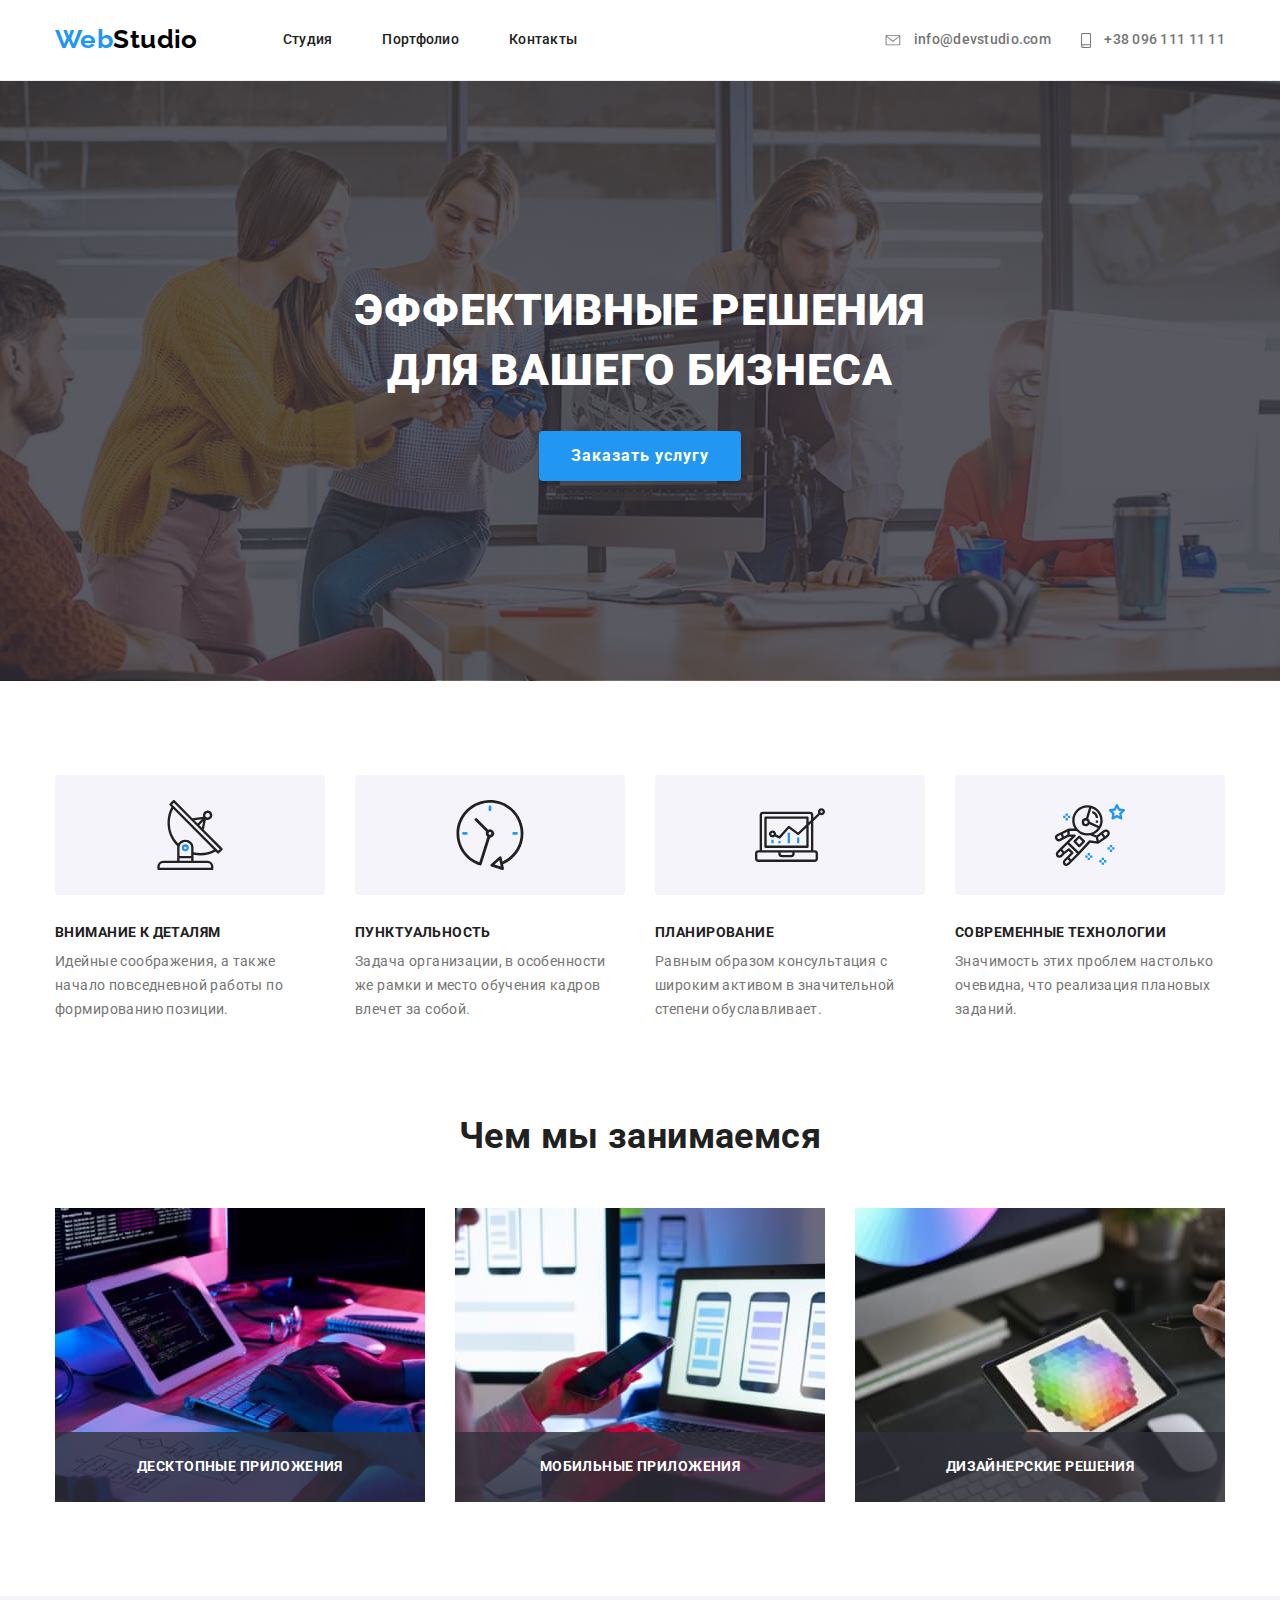
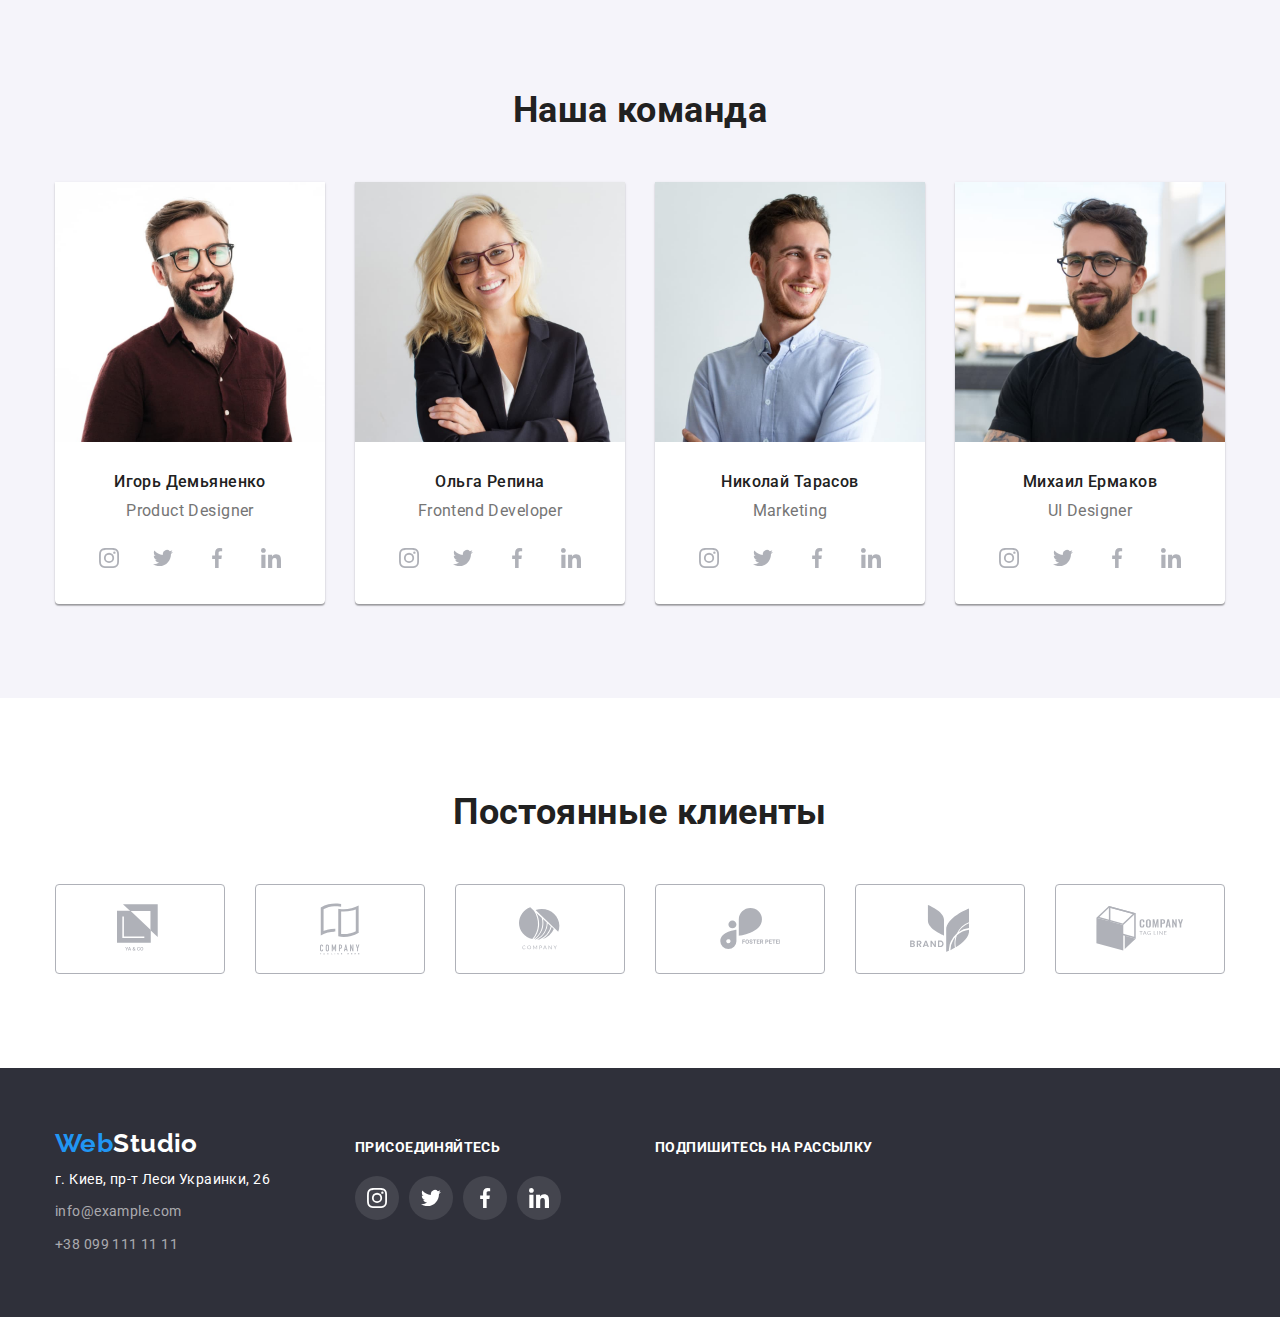
==== index.html @ 9a6d8c34 "скопировал всё с 5й работы" ====
<!DOCTYPE html>
<html lang="ru">
  <head>
    <meta charset="UTF-8" />
    <meta name="viewport" content="width=device-width, initial-scale=1.0" />
    <title>goit-markup-hw-05</title>
    <link
      href="https://fonts.googleapis.com/css2?family=Raleway:wght@700&family=Roboto:wght@400;500;700;900&display=swap"
      rel="stylesheet"
    />
    <link
      rel="stylesheet"
      href="https://cdnjs.cloudflare.com/ajax/libs/modern-normalize/0.6.0/modern-normalize.min.css"
    />
    <link rel="stylesheet" href="./css/style.css" />
  </head>
  <body>
    <!--Шапка-->
    <header class="page-header">
      <div class="container main-nav">
        <nav class="menu-nav">
          <a href="./index.html" class="logo"
            ><span class="text">Web</span>Studio</a
          >
          <ul class="site-nav list">
            <li class="item">
              <a href="./index.html" class="link">Студия</a>
            </li>
            <li class="item">
              <a href="./portfolio.html" class="link">Портфолио</a>
            </li>
            <li class="item">
              <a href="" class="link">Контакты</a>
            </li>
          </ul>
        </nav>
        <ul class="contact-nav list">
          <li class="item">
            <a href="mailto:info@devstudio.com" class="link">
              <svg class="link-icon icon-envelope">
                <use href="./images/sprint.svg#icon-envelope"></use>
              </svg>
              info@devstudio.com
            </a>
          </li>
          <li class="item">
            <a href="tel:+380961111111" class="link">
              <svg class="link-icon icon-smartphone">
                <use href="./images/sprint.svg#icon-smartphone"></use>
              </svg>
              +38 096 111 11 11
            </a>
          </li>
        </ul>
      </div>
    </header>
    <main>
      <!--Герой-->
      <div class="overlay">
        <section class="hero">
          <h1 class="hero-title">
            эффективные решения для вашего бизнеса
          </h1>
          <button class="btn" type="button" data-modal-open>
            Заказать услугу
          </button>
        </section>
      </div>
      <!--Преимущества-->
      <section class="section feature-section">
        <div class="container">
          <h2 class="section-title invisible">Наши преимущества</h2>
          <ul class="feature-list list">
            <li class="item">
              <div class="icon-feature">
                <svg class="antenna">
                  <use href="./images/sprint.svg#icon-antenna1"></use>
                </svg>
              </div>
              <h3 class="title">Внимание к деталям</h3>
              <p class="text">
                Идейные соображения, а также начало повседневной работы по
                формированию позиции.
              </p>
            </li>
            <li class="item">
              <div class="icon-feature">
                <svg class="antenna">
                  <use
                    href="./images/sprint.svg#icon-clock1"
                    width="70px"
                    height="70px"
                  ></use>
                </svg>
              </div>
              <h3 class="title">Пунктуальность</h3>
              <p class="text">
                Задача организации, в особенности же рамки и место обучения
                кадров влечет за собой.
              </p>
            </li>
            <li class="item">
              <div class="icon-feature">
                <svg class="antenna">
                  <use
                    href="./images/sprint.svg#icon-diagram1"
                    width="70px"
                    height="70px"
                  ></use>
                </svg>
              </div>
              <h3 class="title">Планирование</h3>
              <p class="text">
                Равным образом консультация с широким активом в значительной
                степени обуславливает.
              </p>
            </li>
            <li class="item">
              <div class="icon-feature">
                <svg class="antenna">
                  <use
                    href="./images/sprint.svg#icon-astronaut1"
                    width="70px"
                    height="70px"
                  ></use>
                </svg>
              </div>
              <h3 class="title">Современные технологии</h3>
              <p class="text">
                Значимость этих проблем настолько очевидна, что реализация
                плановых заданий.
              </p>
            </li>
          </ul>
        </div>
      </section>
      <!--Чем мы занимаемся-->
      <section class="section">
        <div class="container work">
          <h2 class="section-title">Чем мы занимаемся</h2>
          <ul class="work-list list">
            <li class="item">
              <img
                src="./images/img05.jpg"
                alt="Десктопные приложения"
                width="370"
                height="294"
              />
              <h3 class="title">Десктопные приложения</h3>
            </li>
            <li class="item">
              <img
                src="./images/img06.jpg"
                alt="Мобильные приложения"
                width="370"
                height="294"
              />
              <h3 class="title">Мобильные приложения</h3>
            </li>
            <li class="item">
              <img
                src="./images/img07.jpg"
                alt="Дизайнерские решения"
                width="370"
                height="294"
              />
              <h3 class="title">Дизайнерские решения</h3>
            </li>
          </ul>
        </div>
      </section>
      <!--Наша команда-->
      <section class="section team">
        <div class="container">
          <h2 class="section-title">Наша команда</h2>
          <ul class="team-list list">
            <li class="item">
              <img
                class="photo"
                src="./images/img01.jpg"
                alt="Игорь Демьяненко"
                width="270"
                height="260"
              />
              <div class="team-inform">
                <h3 class="title">Игорь Демьяненко</h3>
                <p class="text">Product Designer</p>
                <ul class="socials list">
                  <li class="socials-link">
                    <a href="#" class="link" aria-label="ссылка на instagram">
                      <svg class="icon-socials">
                        <use href="./images/sprint.svg#icon-instagram"></use>
                      </svg>
                    </a>
                  </li>
                  <li class="socials-link">
                    <a href="#" class="link" aria-label="ссылка на twitter">
                      <svg class="icon-socials">
                        <use href="./images/sprint.svg#icon-twitter"></use>
                      </svg>
                    </a>
                  </li>
                  <li class="socials-link">
                    <a href="#" class="link" aria-label="ссылка на facebook">
                      <svg class="icon-socials">
                        <use href="./images/sprint.svg#icon-facebook"></use>
                      </svg>
                    </a>
                  </li>
                  <li class="socials-link">
                    <a href="#" class="link" aria-label="ссылка на linkedin">
                      <svg class="icon-socials">
                        <use href="./images/sprint.svg#icon-linkedin"></use>
                      </svg>
                    </a>
                  </li>
                </ul>
              </div>
            </li>
            <li class="item">
              <img
                class="photo"
                src="./images/img02.jpg"
                alt="Ольга Репина"
                width="270"
                height="260"
              />
              <div class="team-inform">
                <h3 class="title">Ольга Репина</h3>
                <p class="text">Frontend Developer</p>
                <ul class="socials list">
                  <li class="socials-link">
                    <a href="#" class="link" aria-label="ссылка на instagram">
                      <svg class="icon-socials">
                        <use href="./images/sprint.svg#icon-instagram"></use>
                      </svg>
                    </a>
                  </li>
                  <li class="socials-link">
                    <a href="" class="link" aria-label="ссылка на twitter">
                      <svg class="icon-socials">
                        <use href="./images/sprint.svg#icon-twitter"></use>
                      </svg>
                    </a>
                  </li>
                  <li class="socials-link">
                    <a href="#" class="link" aria-label="ссылка на facebook">
                      <svg class="icon-socials">
                        <use href="./images/sprint.svg#icon-facebook"></use>
                      </svg>
                    </a>
                  </li>
                  <li class="socials-link">
                    <a href="#" class="link" aria-label="ссылка на linkedin">
                      <svg class="icon-socials">
                        <use href="./images/sprint.svg#icon-linkedin"></use>
                      </svg>
                    </a>
                  </li>
                </ul>
              </div>
            </li>
            <li class="item">
              <img
                class="photo"
                src="./images/img03.jpg"
                alt="Николай Тарасов"
                width="270"
                height="260"
              />
              <div class="team-inform">
                <h3 class="title">Николай Тарасов</h3>
                <p class="text">Marketing</p>
                <ul class="socials list">
                  <li class="socials-link">
                    <a href="#" class="link" aria-label="ссылка на instagram">
                      <svg class="icon-socials">
                        <use href="./images/sprint.svg#icon-instagram"></use>
                      </svg>
                    </a>
                  </li>
                  <li class="socials-link">
                    <a href="#" class="link" aria-label="ссылка на twitter">
                      <svg class="icon-socials">
                        <use href="./images/sprint.svg#icon-twitter"></use>
                      </svg>
                    </a>
                  </li>
                  <li class="socials-link">
                    <a href="#" class="link" aria-label="ссылка на facebook">
                      <svg class="icon-socials">
                        <use href="./images/sprint.svg#icon-facebook"></use>
                      </svg>
                    </a>
                  </li>
                  <li class="socials-link">
                    <a href="#" class="link" aria-label="ссылка на linkedin">
                      <svg class="icon-socials">
                        <use href="./images/sprint.svg#icon-linkedin"></use>
                      </svg>
                    </a>
                  </li>
                </ul>
              </div>
            </li>
            <li class="item">
              <img
                class="photo"
                src="./images/img04.jpg"
                alt="Михаил Ермаков"
                width="270"
                height="260"
              />
              <div class="team-inform">
                <h3 class="title">Михаил Ермаков</h3>
                <p class="text">UI Designer</p>
                <ul class="socials list">
                  <li class="socials-link">
                    <a href="#" class="link" aria-label="ссылка на instagram">
                      <svg class="icon-socials">
                        <use href="./images/sprint.svg#icon-instagram"></use>
                      </svg>
                    </a>
                  </li>
                  <li class="socials-link">
                    <a href="#" class="link" aria-label="ссылка на twitter">
                      <svg class="icon-socials">
                        <use href="./images/sprint.svg#icon-twitter"></use>
                      </svg>
                    </a>
                  </li>
                  <li class="socials-link">
                    <a href="#" class="link" aria-label="ссылка на facebook">
                      <svg class="icon-socials">
                        <use href="./images/sprint.svg#icon-facebook"></use>
                      </svg>
                    </a>
                  </li>
                  <li class="socials-link">
                    <a href="#" class="link" aria-label="ссылка на linkedin">
                      <svg class="icon-socials">
                        <use href="./images/sprint.svg#icon-linkedin"></use>
                      </svg>
                    </a>
                  </li>
                </ul>
              </div>
            </li>
          </ul>
        </div>
      </section>
      <!-- постоянные клиенты -->
      <section class="section">
        <div class="container">
          <h2 class="section-title">Постоянные клиенты</h2>
          <ul class="client-list list">
            <li class="item">
              <a class="link-customer" href="#">
                <svg class="icon-customer" width="45" height="50">
                  <use href="./images/sprint.svg#icon-customer1"></use>
                </svg>
              </a>
            </li>
            <li class="item">
              <a class="link-customer" href="#"
                ><svg class="icon-customer" width="40" height="52">
                  <use href="./images/sprint.svg#icon-customer2"></use>
                </svg>
              </a>
            </li>
            <li class="item">
              <a class="link-customer" href="#"
                ><svg class="icon-customer" width="41" height="43">
                  <use href="./images/sprint.svg#icon-customer3"></use>
                </svg>
              </a>
            </li>
            <li class="item">
              <a class="link-customer" href="#"
                ><svg class="icon-customer" width="80" height="42">
                  <use href="./images/sprint.svg#icon-customer4"></use>
                </svg>
              </a>
            </li>
            <li class="item">
              <a class="link-customer" href="#"
                ><svg class="icon-customer" width="59" height="47">
                  <use href="./images/sprint.svg#icon-customer5"></use>
                </svg>
              </a>
            </li>
            <li class="item">
              <a class="link-customer" href="#"
                ><svg class="icon-customer" width="88" height="45">
                  <use href="./images/sprint.svg#icon-customer6"></use>
                </svg>
              </a>
            </li>
          </ul>
        </div>
      </section>
    </main>
    <footer class="footer-page">
      <div class="container">
        <div class="address">
          <a class="home-page" href="./index.html"
            ><span class="text">Web</span>Studio</a
          >
          <address class="address-text">
            <span class="text">г. Киев, пр-т Леси Украинки, 26 </span>
            <a href="mailto:info@example.com" class="link">info@example.com</a>
            <a href="tel:+380991111111" class="link">+38 099 111 11 11</a>
          </address>
        </div>
        <div class="socials-link">
          <b class="title-link">присоединяйтесь</b>
          <ul class="socials-list list">
            <li class="item footer-item">
              <a href="#" class="link" aria-label="ссылка на instagram">
                <svg class="footer-icon">
                  <use href="./images/sprint.svg#icon-instagram"></use>
                </svg>
              </a>
            </li>
            <li class="item footer-item">
              <a href="#" class="link" aria-label="ссылка на twitter">
                <svg class="footer-icon">
                  <use href="./images/sprint.svg#icon-twitter"></use>
                </svg>
              </a>
            </li>
            <li class="item footer-item">
              <a href="#" class="link" aria-label="ссылка на facebook">
                <svg class="footer-icon">
                  <use href="./images/sprint.svg#icon-facebook"></use>
                </svg>
              </a>
            </li>
            <li class="item footer-item">
              <a href="#" class="link" aria-label="ссылка на linkedin">
                <svg class="footer-icon">
                  <use href="./images/sprint.svg#icon-linkedin"></use>
                </svg>
              </a>
            </li>
          </ul>
        </div>
        <div class="subscription">
          <b class="text">Подпишитесь на рассылку</b>
        </div>
      </div>
    </footer>

    <!-- ===== МОДАЛЬНОЕ ОКНО ===== -->
    <div class="is-hidden backdrop" data-modal>
      <div class="modal-open-content" data-modal-open>
        <button class="button-close-modal" data-modal-close>
          <svg class="icon-close">
            <use href="./images/sprint.svg#icon-icon-close"></use>
          </svg>
        </button>
      </div>
    </div>
    <script src="./modal.js"></script>
    <!-- ===== JS для форм ======= -->
    <script>
      (() => {
        document
          .querySelector(".js-speaker-form")
          .addEventListener("submit", (e) => {
            e.preventDefault();

            new FormData(e.currentTarget).forEach((value, name) =>
              console.log(`${name}: ${value}`)
            );

            e.currentTarget.reset();
          });
      })();
    </script>
  </body>
</html>
---- css/style.css ----
:root {
  --primary-text-color: #757575;
  --title-text-color: #212121;
  --title-text-white: #ffffff;
  --accent-color: #2196f3;
}

body {
  background-color: #ffffff;
  color: var(--primary-text-color);
  font-family: roboto, sans-serif;
  letter-spacing: 0.03em;
  font-weight: 400;
  font-size: 14px;
  line-height: 1.71;
}
.list {
  list-style: none;
  margin: 0;
  padding: 0;
}
.container {
  width: 1200px;
  padding-left: 15px;
  padding-right: 15px;
  margin: 0 auto;
}
img {
  display: block;
  max-width: 100%;
  height: auto;
}
a {
  text-decoration: none;
}

.section {
  padding-top: 94px;
  padding-bottom: 94px;
}

.section .section-title {
  margin-top: 0;
  margin-bottom: 50px;
  color: var(--title-text-color);
  font-weight: 700;
  font-size: 36px;
  line-height: 1.16;
  text-align: center;
}

.section .title {
  margin-top: 0;
  margin-bottom: 10px;
  color: var(--title-text-color);
  font-weight: 700;
  font-size: 14px;
  line-height: 1.14;
  text-transform: uppercase;
}

/* header */
.main-nav {
  display: flex;
  align-items: center;
  padding-top: 0;
  padding-bottom: 0;
}
.menu-nav {
  display: flex;
  align-items: center;
}
.page-header {
  border-bottom: 1px solid #ececec;
}

/*================= логотип ==================*/

.logo {
  display: inline-block;
  color: #000000;
  font-family: Raleway;
  font-weight: 700;
  font-size: 26px;
  line-height: 1.2;

  text-decoration: none;
  transition: 250ms cubic-bezier(0.4, 0, 0.2, 1);
}
.logo:hover,
.logo:focus {
  color: var(--accent-color);
}
.logo .text {
  color: var(--accent-color);
}

/*=============== ссылки навигации ================*/
.site-nav {
  display: flex;
  margin-left: 85px;
}

.site-nav .item + .item {
  margin-left: 50px;
}

.site-nav .link {
  display: block;
  padding-top: 32px;
  padding-bottom: 32px;

  color: var(--title-text-color);
  font-weight: 500;
  font-size: 14px;
  line-height: 1.14;
  letter-spacing: 0.02em;

  text-decoration: none;

  transition: 250ms cubic-bezier(0.4, 0, 0.2, 1);
}
.site-nav .item {
  display: flex;
  position: relative;
}
.site-nav .link::after {
  display: block;
  width: -webkit-fill-available;
  content: "";
  height: 4px;
  background-color: var(--accent-color);
  border-radius: 2px;
  position: absolute;
  right: 0;
  bottom: -1px;
  opacity: 0;
  transition: 250ms cubic-bezier(0.4, 0, 0.2, 1);
}

.site-nav .link:hover,
.site-nav .link:focus {
  color: var(--accent-color);
}

.site-nav .link:hover::after,
.site-nav .link:focus::after {
  opacity: 1;
}
.contact-nav {
  display: flex;
  margin-left: auto;
}
.contact-nav .item + .item {
  margin-left: 30px;
}
.contact-nav .link {
  color: var(--primary-text-color);
  font-weight: 500;
  font-size: 14px;
  line-height: 1.14;
  letter-spacing: 0.02em;

  text-decoration: none;
  transition: 250ms cubic-bezier(0.4, 0, 0.2, 1);
}

.contact-nav .link:hover,
.contact-nav .link:focus {
  color: var(--accent-color);
}

.link-icon {
  fill: currentColor;
  vertical-align: middle;
}
.icon-envelope {
  width: 16px;
  height: 11px;
  margin-right: 10px;
}

.icon-smartphone {
  width: 10px;
  height: 15px;
  margin-right: 10px;
}

/*================= Герой =====================*/

.hero {
  width: 672px;
  letter-spacing: 0.06em;
  text-align: center;
  color: var(--title-text-white);
}
.hero .hero-title {
  max-width: 100%;
  margin-top: 0;
  margin-bottom: 30px;
  font-weight: 900;
  font-size: 44px;
  line-height: 1.36;
  text-transform: uppercase;
}
.btn {
  border-radius: 4px;
  border: 0;
  background: var(--accent-color);
  box-shadow: 0px 4px 4px rgba(0, 0, 0, 0.15);
  padding: 10px 32px;
  color: var(--title-text-white);
  font-weight: 700;
  font-size: 16px;
  line-height: 1.87;
  letter-spacing: 0.06em;
}
.overlay {
  display: flex;
  justify-content: center;
  max-width: 1600px;
  margin-left: auto;
  margin-right: auto;
  background-repeat: no-repeat;
  background-position: center;
  background-size: cover;
  background-image: linear-gradient(
      to right,
      rgba(47, 48, 58, 0.8),
      rgba(47, 48, 58, 0.8)
    ),
    url(../images/header.jpg);
  padding-top: 200px;
  padding-bottom: 200px;
  background-color: #c4c4c4;
}
/* ================= СКРЫТЬ ЗАГОЛОВОК СЕКЦИИ ПРЕИМУЩЕСТВА ==================*/
.invisible {
  display: none;
}

/* ======================================================
=============== ПРЕИМУЩЕСТВА ===========================
==========================================================*/
.feature-section {
  display: flex;
  padding-bottom: 0;
}
.feature-list .text {
  margin: 0;
}

.feature-list {
  display: flex;
}

.feature-list .item {
  display: flex;
  flex-direction: column;
  width: 270px;
}
.feature-list .item + .item {
  margin-left: 30px;
}
.icon-feature {
  display: flex;
  justify-content: center;
  align-items: center;
  width: 100%;
  padding-top: 25px;
  padding-bottom: 25px;
  background-color: #f5f4fa;
  border-radius: 4px;
  margin-bottom: 30px;
}
.antenna {
  display: flex;
  width: 70px;
  height: 70px;
}

/* ========================== ЧЕМ МЫ ЗАНИМАЕМСЯ =============*/

.work-list .title {
  margin-top: 0;
  margin-bottom: 0;
  padding-top: 27px;
  padding-bottom: 27px;
  color: var(--title-text-white);
  background-color: rgba(47, 48, 58, 0.8);
  text-transform: uppercase;
  text-align: center;
  position: absolute;
  bottom: 0;
  right: 0;
  width: 100%;
}

.work-list {
  display: flex;
}
.work-list .item {
  width: 370px;
  position: relative;
}
.work-list .item + .item {
  margin-left: 30px;
}
.work {
  padding-top: 0px;
}

/* ====================== НАША КОМАНДА ======================
=============================================================
=============================================================*/

.team {
  background: #f5f4fa;
}
.team-list {
  display: flex;
}
.team-list .item {
  background: #ffffff;
  width: calc((100% - 30px * 3) / 4);
  /* width: 270px; */
  /* align-content: center; */
  box-shadow: 0px 2px 1px rgba(0, 0, 0, 0.2), 0px 1px 1px rgba(0, 0, 0, 0.14),
    0px 1px 3px rgba(0, 0, 0, 0.12);
  border-radius: 0px 0px 4px 4px;
}

.team-list .item + .item {
  margin-left: 30px;
}
.team-list .title {
  margin-bottom: 10px;

  color: var(--title-text-color);
  font-weight: 500;
  font-size: 16px;
  line-height: 1.19;
  text-transform: none;
  text-align: center;
}
.team-list .text {
  margin: 0;
  margin-bottom: 16px;
  font-size: 16px;
  line-height: 1.19;
  text-align: center;
}
.item .photo {
  display: flex;
  margin-bottom: 30px;
}

.socials {
  display: flex;
  margin: 0 auto;
  justify-content: center;
}
.team-inform {
  padding-bottom: 24px;
}

.socials .socials-link + .socials-link {
  margin-left: 10px;
}
.socials-link .link {
  display: flex;
  justify-content: center;
  align-items: center;
  margin: 0 auto;
  width: 44px;
  height: 44px;
  border-radius: 50%;
  transition: 250ms cubic-bezier(0.4, 0, 0.2, 1);
}

.icon-socials {
  display: flex;
  fill: #afb1b8;
  width: 20px;
  height: 20px;
  transition: 250ms cubic-bezier(0.4, 0, 0.2, 1);
}

.socials-link .link:hover,
.socials-link .link:focus {
  background-color: var(--accent-color);
}
.socials-link .link:hover .icon-socials,
.socials-link .link:focus .icon-socials {
  fill: var(--title-text-white);
}

/* =========== ПОСТОЯННЫЕ КЛИЕНТЫ =================================
===================================================================*/

.client-list {
  display: flex;
}
.client-list .item {
  width: calc((100% - 30px * 5) / 6);
}

.item .link-customer {
  display: flex;
  justify-content: center;
  align-items: center;
  width: 100%;
  height: 90px;
  border: 1px solid rgb(175, 177, 184);
  border-radius: 4px;
  transition: 250ms cubic-bezier(0.4, 0, 0.2, 1);
}
.client-list .item + .item {
  margin-left: 30px;
}

.icon-customer {
  fill: #afb1b8;
  transition: 250ms cubic-bezier(0.4, 0, 0.2, 1);
}
.item .link-customer:hover,
.item .link-customer:focus {
  border-color: var(--accent-color);
}
.link-customer:hover .icon-customer,
.link-customer:focus .icon-customer {
  fill: var(--accent-color);
}
/* =============================================================
 ================МОДАЛЬНОЕ ОКНО=========================== 
==============================================================*/

.backdrop {
  position: fixed;
  left: 0px;
  top: 0px;
  width: 100%;
  height: 100%;
  opacity: 1;
  background: rgba(0, 0, 0, 0.2);
  transition: 250ms cubic-bezier(0.4, 0, 0.2, 1);
}

.modal-open-content {
  position: absolute;
  max-width: 528px;
  width: 100%;
  height: 581px;
  left: 50%;
  top: 50%;
  transform: translate(-50%, -50%);
  background: #ffffff;
  box-shadow: 0px 1px 3px rgba(0, 0, 0, 0.12), 0px 1px 1px rgba(0, 0, 0, 0.14),
    0px 2px 1px rgba(0, 0, 0, 0.2);
  border-radius: 4px;
  transition: 250ms cubic-bezier(0.4, 0, 0.2, 1);
}
.is-hidden .modal-open-content {
  transform: translateX(-300%);
}
.is-hidden {
  opacity: 0;
  visibility: hidden;
  pointer-events: none;
}
.button-close-modal {
  display: flex;
  justify-content: center;
  align-items: center;
  position: absolute;
  top: 8px;
  right: 8px;
  width: 30px;
  height: 30px;
  border-radius: 50%;
  border: 1px solid rgba(0, 0, 0, 0.1);
  background: #ffffff;
}
.button-close-modal .icon-close {
  width: 11px;
  height: 11px;
}

/* ===============   Футер   ================== */

.footer-page {
  padding-top: 60px;
  padding-bottom: 60px;
  color: var(--title-text-white);
  background-color: #2f303a;
}
.footer-page .container {
  display: flex;
  justify-content: space-between;
  align-items: baseline;
}

.address {
  width: 270px;
}
.address-text {
  font-style: normal;
  display: flex;
  flex-direction: column;
}
.address-text .text {
  margin-top: 8px;
}
.address .home-page {
  color: var(--title-text-white);
  font-family: Raleway;
  font-weight: 700;
  font-size: 26px;
  line-height: 1.19;
  text-decoration: none;
  transition: 250ms cubic-bezier(0.4, 0, 0.2, 1);
}
.home-page .text {
  color: var(--accent-color);
}
.home-page:hover,
.home-page:focus {
  color: var(--accent-color);
}
.address .link {
  margin-top: 9px;
  color: rgba(255, 255, 255, 0.6);
  text-decoration: none;
  transition: 250ms cubic-bezier(0.4, 0, 0.2, 1);
}
.address .link:hover,
.address .link:focus {
  color: var(--accent-color);
}

.socials-link .title-link {
  display: block;
  margin-bottom: 20px;
  font-weight: 700;
  font-size: 14px;
  line-height: 1.14;
  letter-spacing: 0.03em;
  text-transform: uppercase;
}
.container > .socials-link {
  width: 270px;
}
.socials-list {
  display: flex;
}
.socials-link > .socials-list .item + .item {
  margin-left: 10px;
}
.footer-item {
  background-color: rgba(255, 255, 255, 0.1);
  border-radius: 50%;
  display: flex;
  width: 44px;
  height: 44px;
  justify-content: center;
  align-items: center;
}

.footer-icon {
  fill: var(--title-text-white);
  width: 20px;
  height: 20px;
}
.footer-page .subscription {
  display: flex;
  width: 570px;
}
.subscription .text {
  font-weight: 700;
  font-size: 14px;
  line-height: 1.14;
  letter-spacing: 0.03em;
  text-transform: uppercase;
}

/* PORTFOLIO */

.filter-menu {
  display: flex;
  justify-content: center;
  margin-bottom: 50px;
}
.filter-menu .button {
  padding: 6px 22px;
  color: var(--title-text-color);
  background-color: #f5f4fa;
  font-family: inherit;
  font-weight: 500;
  font-size: 16px;
  line-height: 1.63;
  letter-spacing: inherit;
  border-style: hidden;
  border-radius: 4px;
  transition: 250ms cubic-bezier(0.4, 0, 0.2, 1);
}
.filter-menu .item + .item {
  margin-left: 8px;
}
.filter-menu .button:hover,
.filter-menu .button:focus {
  box-shadow: 0px 3px 1px rgba(0, 0, 0, 0.1), 0px 1px 2px rgba(0, 0, 0, 0.08),
    0px 2px 2px rgba(0, 0, 0, 0.12);
  color: var(--title-text-white);
  background-color: var(--accent-color);
}

.project-list .link {
  display: block;
  text-decoration: none;
}
.project-list {
  display: flex;
  flex-wrap: wrap;
}
.project-list .item {
  margin-right: 30px;
  margin-bottom: 30px;
}
.project-list .item:nth-child(3n) {
  margin-right: 0;
}
.project-list .item:nth-last-child(-n + 3) {
  margin-bottom: 0;
}
.project-list .card {
  width: 370px;
  overflow: hidden;
  border-top-left-radius: 5px;
  border-top-right-radius: 5px;
}
.card .card-content {
  background: #ffffff;
  border-left: 1px solid #eeeeee;
  border-right: 1px solid #eeeeee;
  border-bottom: 1px solid #eeeeee;
  box-sizing: border-box;
  border-bottom-left-radius: 5px;
  border-bottom-right-radius: 5px;
  padding: 20px 24px;
}

.card-content .title-card {
  margin-top: 0px;
  margin-bottom: 4px;
  color: var(--title-text-color);
  font-weight: 700;
  font-size: 18px;
  line-height: 2;
  letter-spacing: 0.06em;
}

.card-content .desc {
  margin: 0;
  color: var(--primary-text-color);
  font-weight: 400;
  font-size: 16px;
  line-height: 1.87;
}

.card-image .text {
  position: absolute;
  top: 0;
  left: 0;
  width: 100%;
  height: 100%;

  transform: translateY(100%);
  transition: 250ms cubic-bezier(0.4, 0, 0.2, 1);

  margin: 0;
  padding-top: 63px;
  padding-bottom: 63px;
  padding-right: 24px;
  padding-left: 24px;

  color: var(--title-text-white);
  font-weight: 400;
  font-size: 18px;
  line-height: 1.56;
}
.card:hover .card-image .text {
  transform: translateY(0);
}
.card:hover .card-image::before {
  transform: translateY(0);
}
.item:hover .card {
  box-shadow: 0px 1px 1px rgba(0, 0, 0, 0.12), 0px 4px 4px rgba(0, 0, 0, 0.06),
    1px 4px 6px rgba(0, 0, 0, 0.16);
}
.card-image::before {
  content: "";
  display: inline-block;
  position: absolute;
  width: 100%;
  height: 100%;
  top: 0;
  left: 0;
  /* opacity: 1; */
  transform: translateY(100%);
  transition: transform 250ms ease;

  background-color: rgba(33, 150, 243, 0.9);
}

.card-image {
  position: relative;
  overflow: hidden;
}
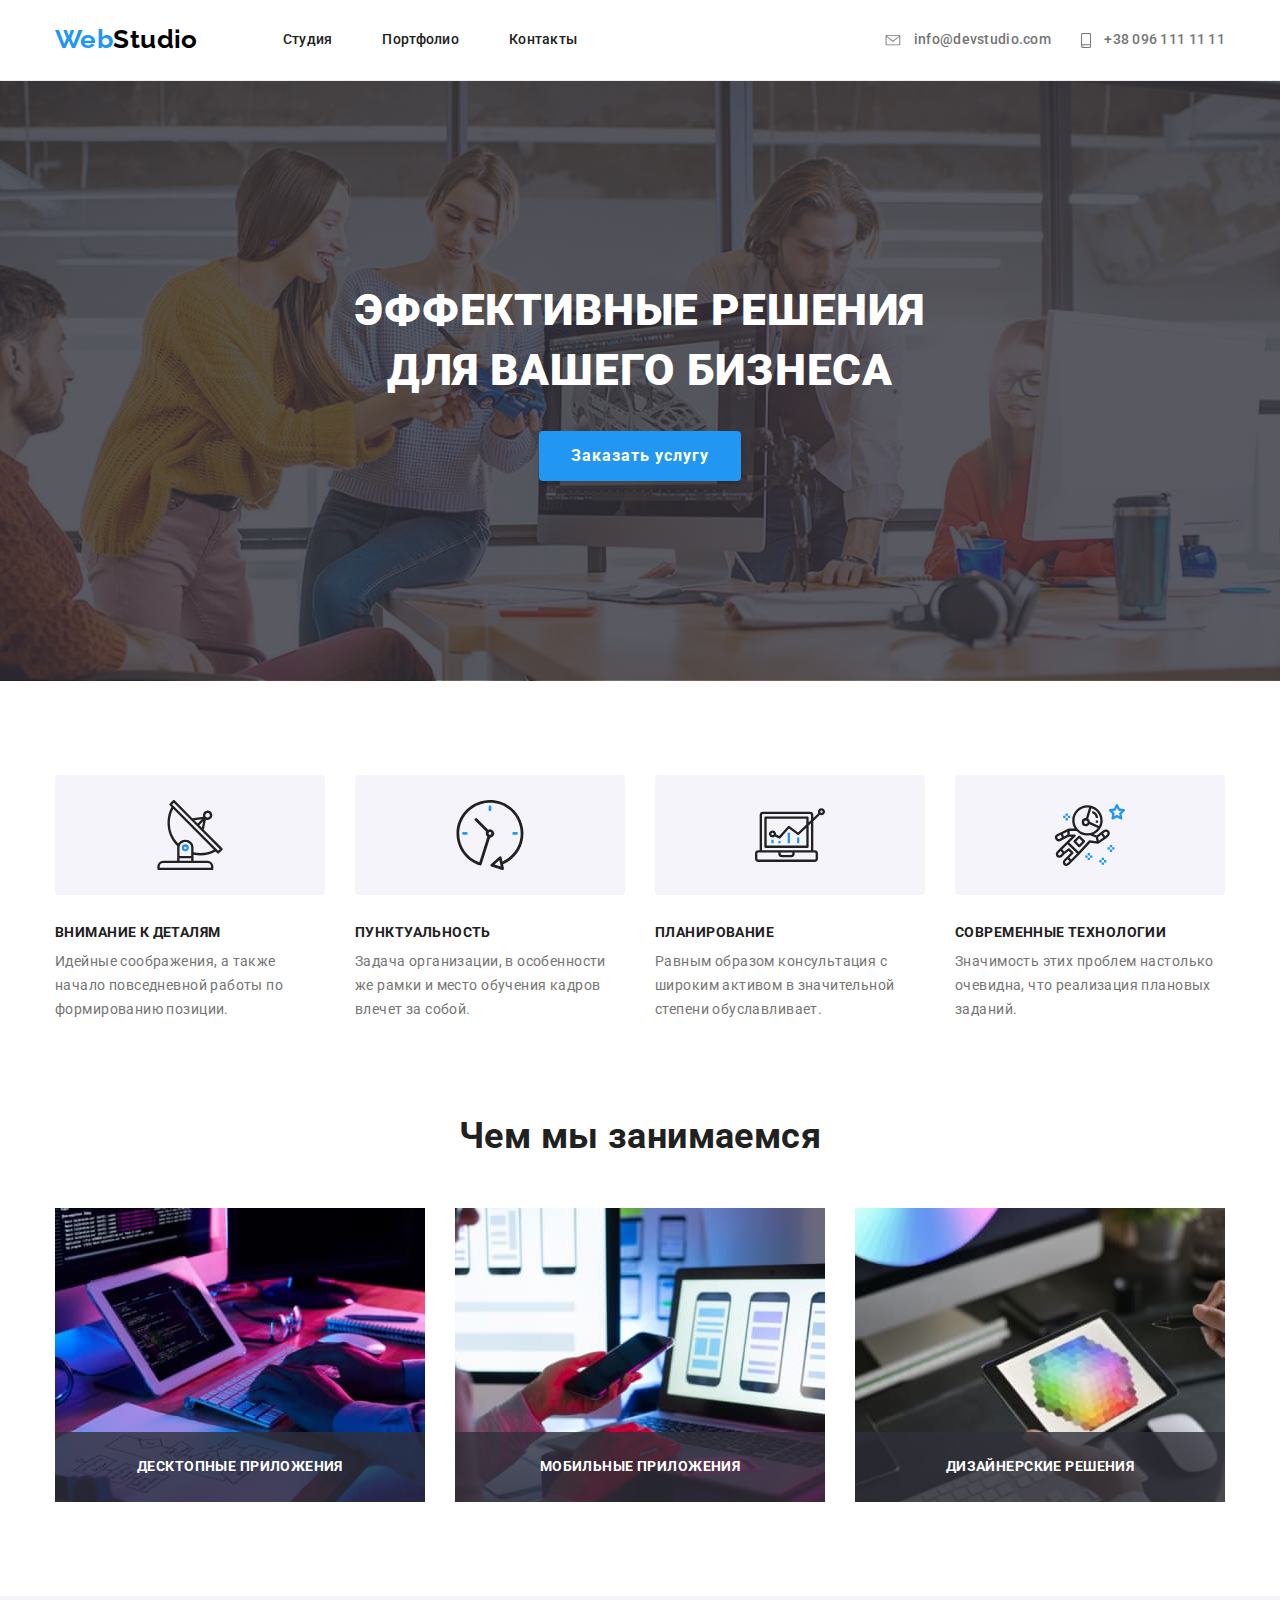
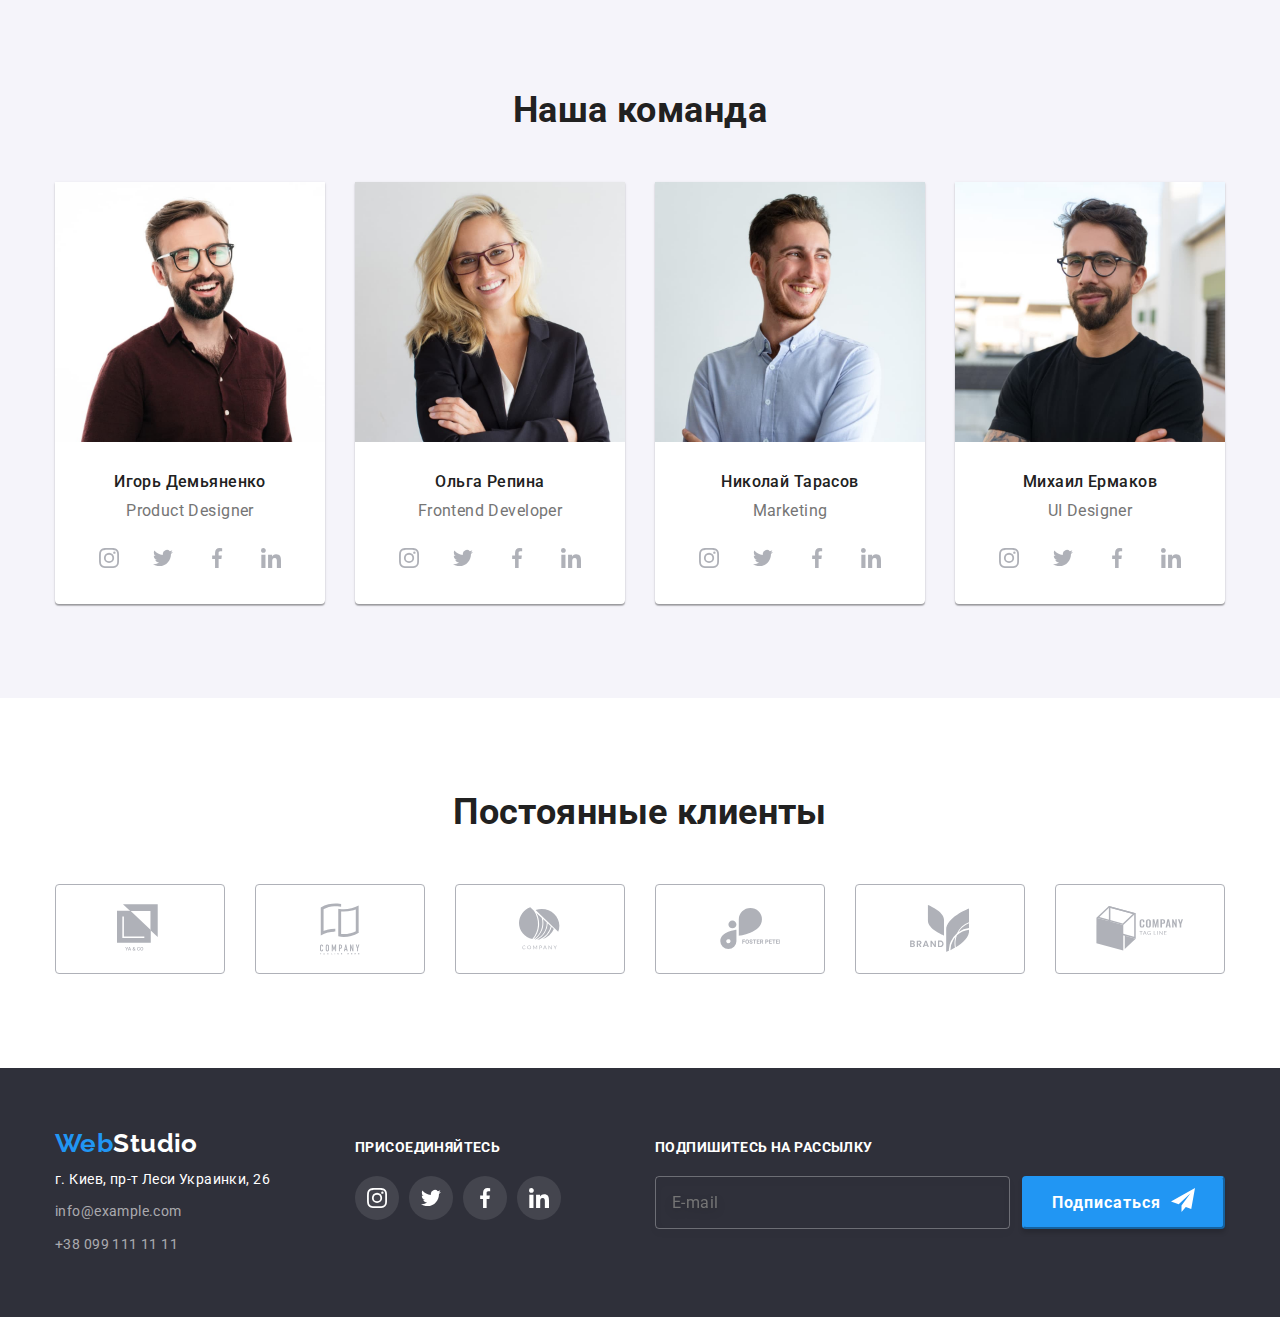
==== commit 36febab7: "добавил форму ввода в модальном окне" ====
--- a/index.html
+++ b/index.html
@@ -447,19 +447,71 @@
         </div>
         <div class="subscription">
           <b class="text">Подпишитесь на рассылку</b>
+          <form class="subscription-box js-speaker-form">
+            <input
+              type="email"
+              name="email"
+              id="email"
+              placeholder="E-mail"
+              class="email-input"
+              autocomplete="off"
+            />
+            <button type="submit" class="btn-submit">
+              Подписаться
+              <svg class="icon-telegram">
+                <use href="./images/sprint.svg#icon-icontelegram"></use>
+              </svg>
+            </button>
+          </form>
         </div>
       </div>
     </footer>
 
     <!-- ===== МОДАЛЬНОЕ ОКНО ===== -->
     <div class="is-hidden backdrop" data-modal>
-      <div class="modal-open-content" data-modal-open>
+      <form class="modal-open-content" data-modal-open>
         <button class="button-close-modal" data-modal-close>
           <svg class="icon-close">
             <use href="./images/sprint.svg#icon-icon-close"></use>
           </svg>
         </button>
-      </div>
+        <h2 class="modal-title">Оставьте свои данные, мы вам перезвоним</h2>
+        <div class="modal-form-field">
+          <label class="modal-form-title" for="name">Имя</label>
+          <input
+            type="text"
+            class="modal-input-text"
+            name="user-name"
+            id="name"
+          />
+        </div>
+        <div class="modal-form-field">
+          <label class="modal-form-title" for="tel">Телефон</label>
+          <input
+            type="tel"
+            class="modal-input-text"
+            name="user-phone"
+            id="tel"
+          />
+        </div>
+        <div class="modal-form-field">
+          <label class="modal-form-title" for="modal-email">Почта</label>
+          <input
+            type="email"
+            class="modal-input-text"
+            name="user-email"
+            id="modal-email"
+          />
+        </div>
+        <div class="modal-form-field">
+          <label class="modal-form-title" for="massage">Комментарий</label>
+          <textarea
+            class="modal-texteria-text"
+            name="user-massage"
+            id="massage"
+          ></textarea>
+        </div>
+      </form>
     </div>
     <script src="./modal.js"></script>
     <!-- ===== JS для форм ======= -->
--- a/css/style.css
+++ b/css/style.css
@@ -444,6 +444,7 @@
   opacity: 1;
   background: rgba(0, 0, 0, 0.2);
   transition: 250ms cubic-bezier(0.4, 0, 0.2, 1);
+  overflow-y: scroll;
 }
 
 .modal-open-content {
@@ -451,14 +452,15 @@
   max-width: 528px;
   width: 100%;
   height: 581px;
+  padding: 40px;
   left: 50%;
   top: 50%;
   transform: translate(-50%, -50%);
+  transition: 250ms cubic-bezier(0.4, 0, 0.2, 1);
   background: #ffffff;
   box-shadow: 0px 1px 3px rgba(0, 0, 0, 0.12), 0px 1px 1px rgba(0, 0, 0, 0.14),
     0px 2px 1px rgba(0, 0, 0, 0.2);
   border-radius: 4px;
-  transition: 250ms cubic-bezier(0.4, 0, 0.2, 1);
 }
 .is-hidden .modal-open-content {
   transform: translateX(-300%);
@@ -485,8 +487,45 @@
   width: 11px;
   height: 11px;
 }
-
-/* ===============   Футер   ================== */
+.modal-open-content .modal-title {
+  font-style: normal;
+  font-weight: 700;
+  font-size: 20px;
+  line-height: 1.15;
+  text-align: center;
+  letter-spacing: 0.03em;
+  color: var(--title-text-color);
+  margin-top: 0px;
+  margin-bottom: 8px;
+}
+.modal-form-field {
+  display: flex;
+  flex-direction: column;
+}
+.modal-form-title {
+  margin-bottom: 4px;
+  font-size: 12px;
+  line-height: 1.17;
+  letter-spacing: 0.01em;
+}
+.modal-input-text {
+  height: 40px;
+  width: 100%;
+  margin-bottom: 10px;
+
+  border: 1px solid rgba(33, 33, 33, 0.2);
+  border-radius: 4px;
+}
+.modal-texteria-text {
+  display: flex;
+  height: 120px;
+  border: 1px solid rgba(33, 33, 33, 0.2);
+  border-radius: 4px;
+  resize: none;
+}
+/* ===============   Футер   ==================
+=================================================
+================================================== */
 
 .footer-page {
   padding-top: 60px;
@@ -574,6 +613,7 @@
 .footer-page .subscription {
   display: flex;
   width: 570px;
+  flex-direction: column;
 }
 .subscription .text {
   font-weight: 700;
@@ -581,9 +621,64 @@
   line-height: 1.14;
   letter-spacing: 0.03em;
   text-transform: uppercase;
-}
-
-/* PORTFOLIO */
+  margin-bottom: 20px;
+}
+
+.subscription-box {
+  display: flex;
+  justify-content: space-between;
+}
+
+.email-input {
+  width: 100%;
+  padding-top: 15px;
+  padding-bottom: 15px;
+  padding-left: 16px;
+
+  border: 1px solid rgba(255, 255, 255, 0.3);
+  box-sizing: border-box;
+  filter: drop-shadow(0px 4px 4px rgba(0, 0, 0, 0.15));
+  border-radius: 4px;
+
+  font-size: 16px;
+  line-height: 1.25;
+
+  display: flex;
+  align-items: center;
+  letter-spacing: 0.03em;
+
+  color: rgba(255, 255, 255, 0.6);
+  background-color: inherit;
+}
+
+.btn-submit {
+  margin-left: 12px;
+  padding-top: 10px;
+  padding-bottom: 10px;
+  padding-left: 28px;
+  padding-right: 28px;
+  font-weight: 700;
+  font-size: 16px;
+  line-height: 1.87;
+
+  display: flex;
+  letter-spacing: 0.06em;
+  color: #ffffff;
+
+  background: var(--accent-color);
+  box-shadow: 0px 4px 4px rgba(0, 0, 0, 0.15);
+  border-radius: 4px;
+  border-color: var(--accent-color);
+}
+.icon-telegram {
+  margin-left: 10px;
+  width: 24px;
+  height: 24px;
+  fill: var(--title-text-white);
+}
+/* =================PORTFOLIO===================
+================================================
+================================================ */
 
 .filter-menu {
   display: flex;
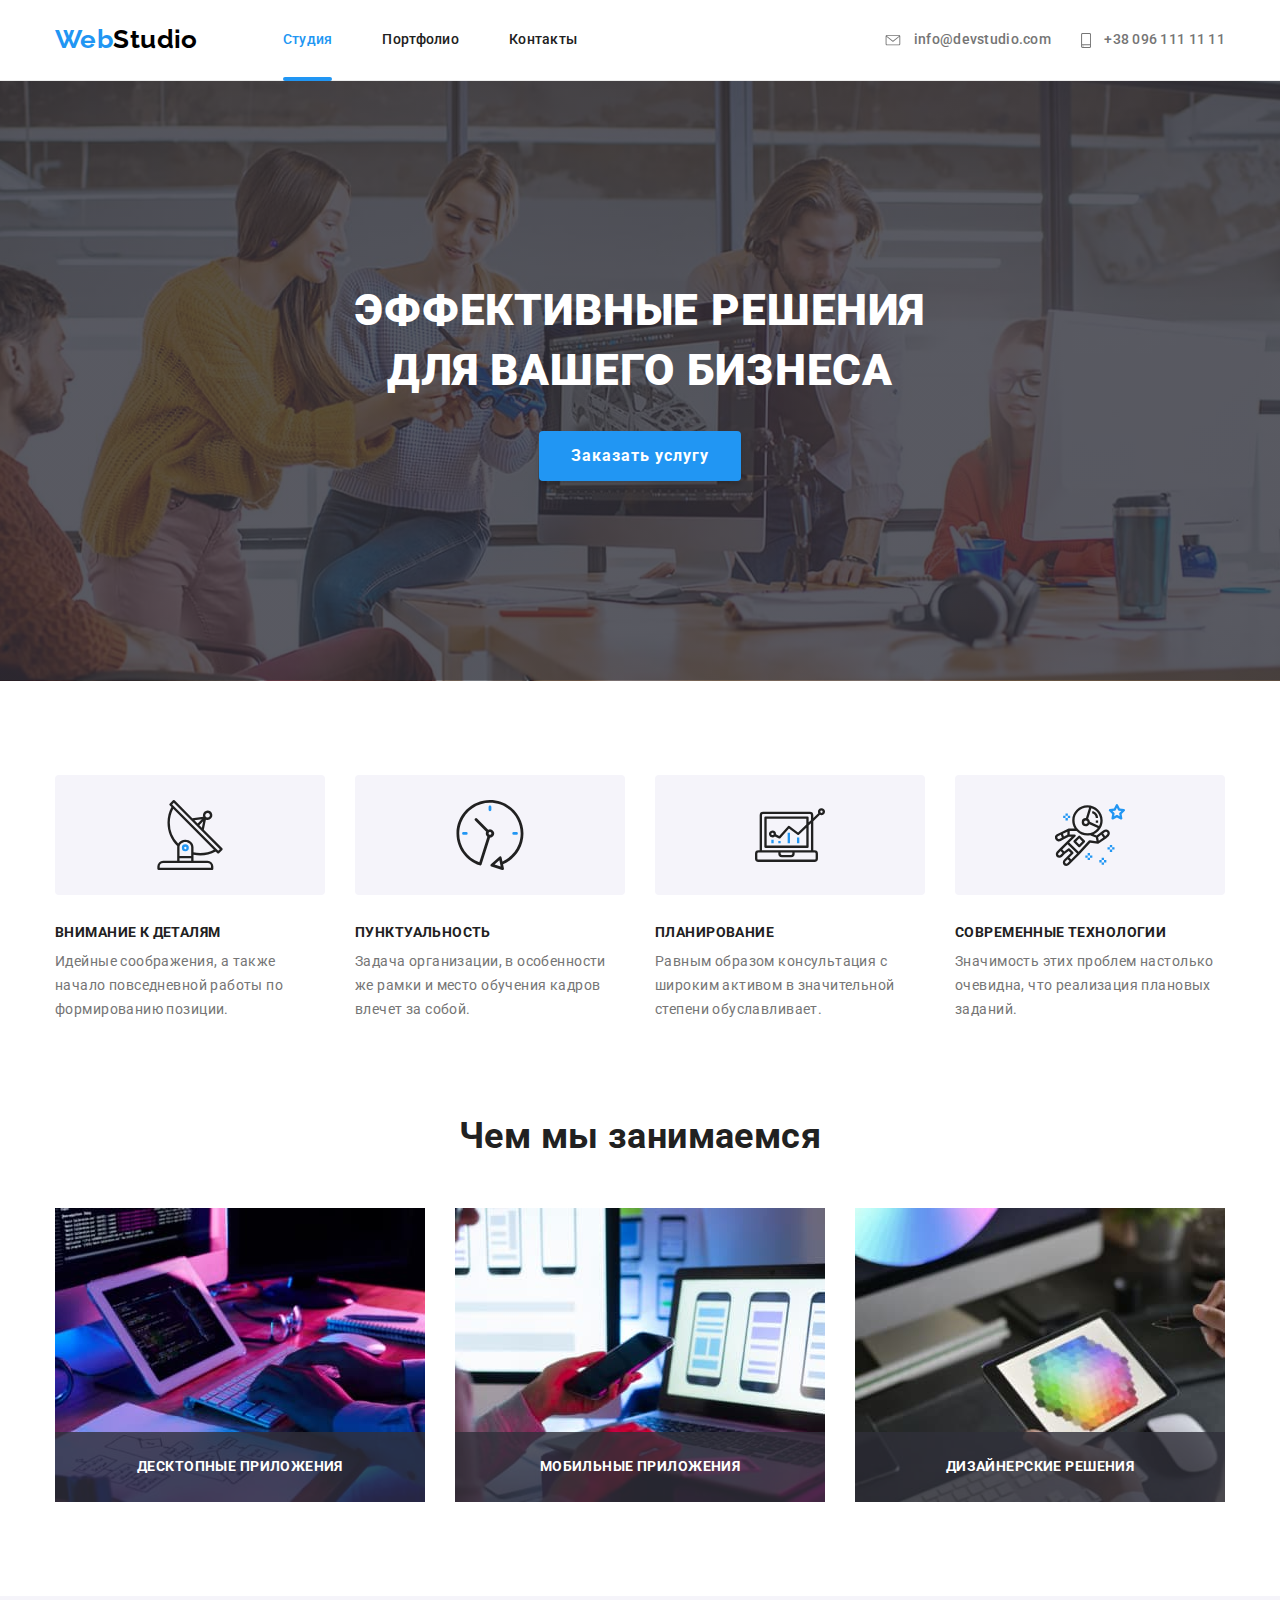
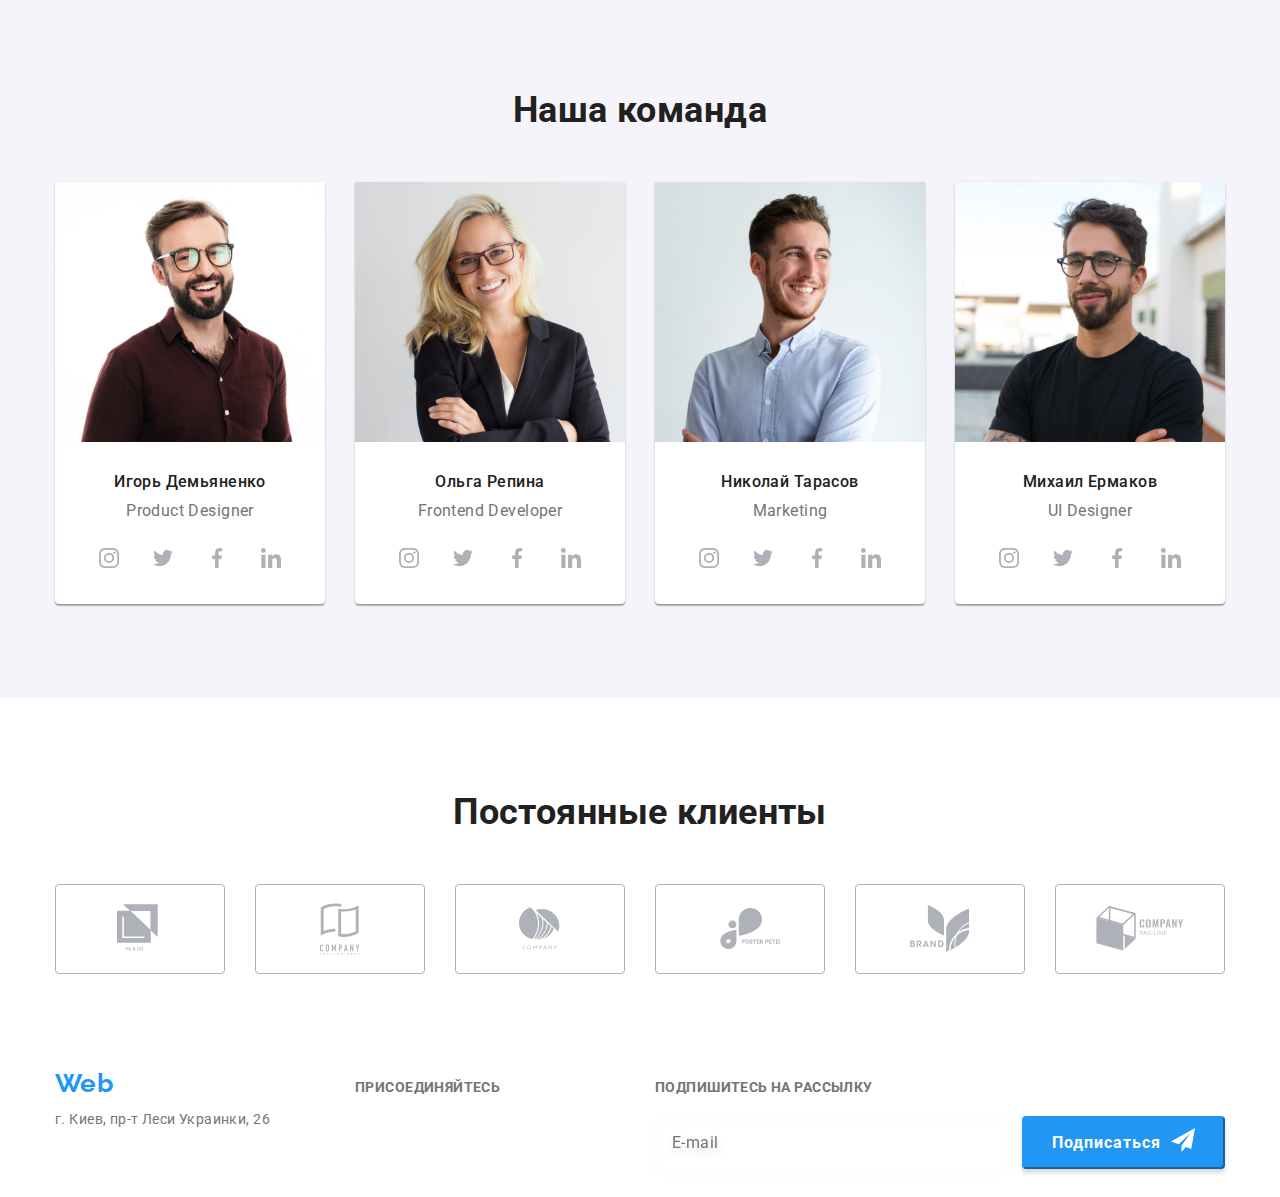
==== commit 2b3cd94f: "начал делать чекбокс" ====
--- a/index.html
+++ b/index.html
@@ -23,7 +23,7 @@
             ><span class="text">Web</span>Studio</a
           >
           <ul class="site-nav list">
-            <li class="item">
+            <li class="item current">
               <a href="./index.html" class="link">Студия</a>
             </li>
             <li class="item">
@@ -469,7 +469,11 @@
 
     <!-- ===== МОДАЛЬНОЕ ОКНО ===== -->
     <div class="is-hidden backdrop" data-modal>
-      <form class="modal-open-content" data-modal-open>
+      <form
+        class="modal-open-content js-speaker-form"
+        data-modal-open
+        autocomplete="off"
+      >
         <button class="button-close-modal" data-modal-close>
           <svg class="icon-close">
             <use href="./images/sprint.svg#icon-icon-close"></use>
@@ -484,6 +488,9 @@
             name="user-name"
             id="name"
           />
+          <svg class="modal-icon-black">
+            <use href="./images/sprint.svg#icon-person-black"></use>
+          </svg>
         </div>
         <div class="modal-form-field">
           <label class="modal-form-title" for="tel">Телефон</label>
@@ -493,6 +500,9 @@
             name="user-phone"
             id="tel"
           />
+          <svg class="modal-icon-black">
+            <use href="./images/sprint.svg#icon-phone-black"></use>
+          </svg>
         </div>
         <div class="modal-form-field">
           <label class="modal-form-title" for="modal-email">Почта</label>
@@ -502,6 +512,9 @@
             name="user-email"
             id="modal-email"
           />
+          <svg class="modal-icon-black">
+            <use href="./images/sprint.svg#icon-email-black"></use>
+          </svg>
         </div>
         <div class="modal-form-field">
           <label class="modal-form-title" for="massage">Комментарий</label>
@@ -509,8 +522,33 @@
             class="modal-texteria-text"
             name="user-massage"
             id="massage"
+            placeholder="Введите текст"
           ></textarea>
         </div>
+        <div class="modal-form-checkbox">
+          <label class="modal-checkbox-text" for="policy">
+            <span class="checkmark"></span>
+            <input
+              class="modal-checkbox-input"
+              type="checkbox"
+              name="policy"
+              id="policy"
+            />
+            Соглашаюсь с рассылкой и принимаю
+            <a class="policy-link" href="#">Условия договора</a>
+          </label>
+        </div>
+        <!-- <label class="container3"
+          >Соглашаюсь с рассылкой и принимаю<a class="policy-link" href="#"
+            >Условия договора</a
+          >
+          <input type="checkbox" checked="checked" />
+          <span class="checkmark"></span>
+        </label> -->
+
+        <button type="submit" class="modal-btn-submit">
+          Отправить
+        </button>
       </form>
     </div>
     <script src="./modal.js"></script>
--- a/css/style.css
+++ b/css/style.css
@@ -59,7 +59,7 @@
   text-transform: uppercase;
 }
 
-/* header */
+/* ==================header ===========================*/
 .main-nav {
   display: flex;
   align-items: center;
@@ -137,7 +137,13 @@
   opacity: 0;
   transition: 250ms cubic-bezier(0.4, 0, 0.2, 1);
 }
-
+.current .link {
+  color: var(--accent-color);
+}
+
+.current .link:after {
+  opacity: 1;
+}
 .site-nav .link:hover,
 .site-nav .link:focus {
   color: var(--accent-color);
@@ -496,14 +502,21 @@
   letter-spacing: 0.03em;
   color: var(--title-text-color);
   margin-top: 0px;
-  margin-bottom: 8px;
+  margin-bottom: 15px;
 }
 .modal-form-field {
+  position: relative;
   display: flex;
   flex-direction: column;
 }
+.modal-form-field:not(:nth-last-child(1)) {
+  margin-bottom: 10px;
+}
+.modal-form-field:last-child {
+  margin-bottom: 20px;
+}
 .modal-form-title {
-  margin-bottom: 4px;
+  margin-bottom: 6px;
   font-size: 12px;
   line-height: 1.17;
   letter-spacing: 0.01em;
@@ -511,7 +524,9 @@
 .modal-input-text {
   height: 40px;
   width: 100%;
-  margin-bottom: 10px;
+  padding-top: 12px;
+  padding-bottom: 12px;
+  padding-left: 42px;
 
   border: 1px solid rgba(33, 33, 33, 0.2);
   border-radius: 4px;
@@ -519,15 +534,147 @@
 .modal-texteria-text {
   display: flex;
   height: 120px;
+  padding-top: 12px;
+  padding-bottom: 12px;
+  padding-left: 16px;
+
   border: 1px solid rgba(33, 33, 33, 0.2);
   border-radius: 4px;
   resize: none;
 }
-/* ===============   Футер   ==================
-=================================================
-================================================== */
-
-.footer-page {
+.modal-form-checkbox {
+  /* display: flex;
+  justify-content: center;
+  align-items: center;
+  margin-bottom: 30px;
+  min-height: 24px; */
+  display: block;
+  position: relative;
+  /* padding-left: 35px;
+  margin-bottom: 12px; */
+  cursor: pointer;
+  font-size: 22px;
+  -webkit-user-select: none;
+  -moz-user-select: none;
+  -ms-user-select: none;
+  user-select: none;
+}
+.modal-checkbox-input {
+  /* margin-right: 7px; */
+  position: absolute;
+  opacity: 0;
+  cursor: pointer;
+  height: 0;
+  width: 0;
+}
+.modal-checkbox-text .policy-link {
+  color: var(--accent-color);
+  text-decoration: underline;
+}
+/* ======================================== */
+/* .container3 {
+  display: block;
+  position: relative;
+  padding-left: 35px;
+  margin-bottom: 12px;
+  cursor: pointer;
+  font-size: 22px;
+  -webkit-user-select: none;
+  -moz-user-select: none;
+  -ms-user-select: none;
+  user-select: none;
+}
+.container3 input {
+  position: absolute;
+  opacity: 0;
+  cursor: pointer;
+  height: 0;
+  width: 0;
+}
+.checkmark {
+  position: absolute;
+  top: 0;
+  left: 0;
+  height: 25px;
+  width: 25px;
+  background-color: #eee;
+}
+.container3:hover input ~ .checkmark {
+  background-color: #ccc;
+}
+.container3 input:checked ~ .checkmark {
+  background-color: #2196f3;
+}
+.checkmark:after {
+  content: "";
+  position: absolute;
+  display: none;
+}
+.container3 input:checked ~ .checkmark:after {
+  display: block;
+}
+.container3 .checkmark:after {
+  left: 9px;
+  top: 5px;
+  width: 5px;
+  height: 10px;
+  border: solid white;
+  border-width: 0 3px 3px 0;
+  -webkit-transform: rotate(45deg);
+  -ms-transform: rotate(45deg);
+  transform: rotate(45deg);
+}
+ */
+/* ================================================= */
+
+.modal-btn-submit {
+  margin: auto;
+  padding-top: 8px;
+  padding-bottom: 8px;
+  padding-left: 55px;
+  padding-right: 55px;
+
+  font-weight: 700;
+  font-size: 16px;
+  line-height: 1.87;
+
+  display: flex;
+  letter-spacing: 0.06em;
+
+  color: var(--title-text-white);
+  background-color: var(--accent-color);
+  box-shadow: 0px 4px 4px rgba(0, 0, 0, 0.15);
+  border-radius: 4px;
+  border-color: var(--accent-color);
+}
+/* =====ИКОНКИ И ХОВЕРЫ В МОДАЛЬНОМ ОКНЕ===== */
+.button-close-modal .icon-close:hover,
+.button-close-modal .icon-close:focus {
+  fill: var(--accent-color);
+}
+.modal-icon-black {
+  position: absolute;
+  left: 12px;
+  bottom: 11px;
+  width: 18px;
+  height: 18px;
+  fill: var(--title-text-color);
+}
+.modal-input-text:focus,
+.modal-texteria-text:focus {
+  outline: none;
+  border: 1px solid #2196f3;
+}
+.modal-input-text:focus ~ .modal-icon-black {
+  fill: var(--accent-color);
+}
+===============
+  Футер
+  ==================
+  =================================================
+  ==================================================
+  */
+  .footer-page {
   padding-top: 60px;
   padding-bottom: 60px;
   color: var(--title-text-white);
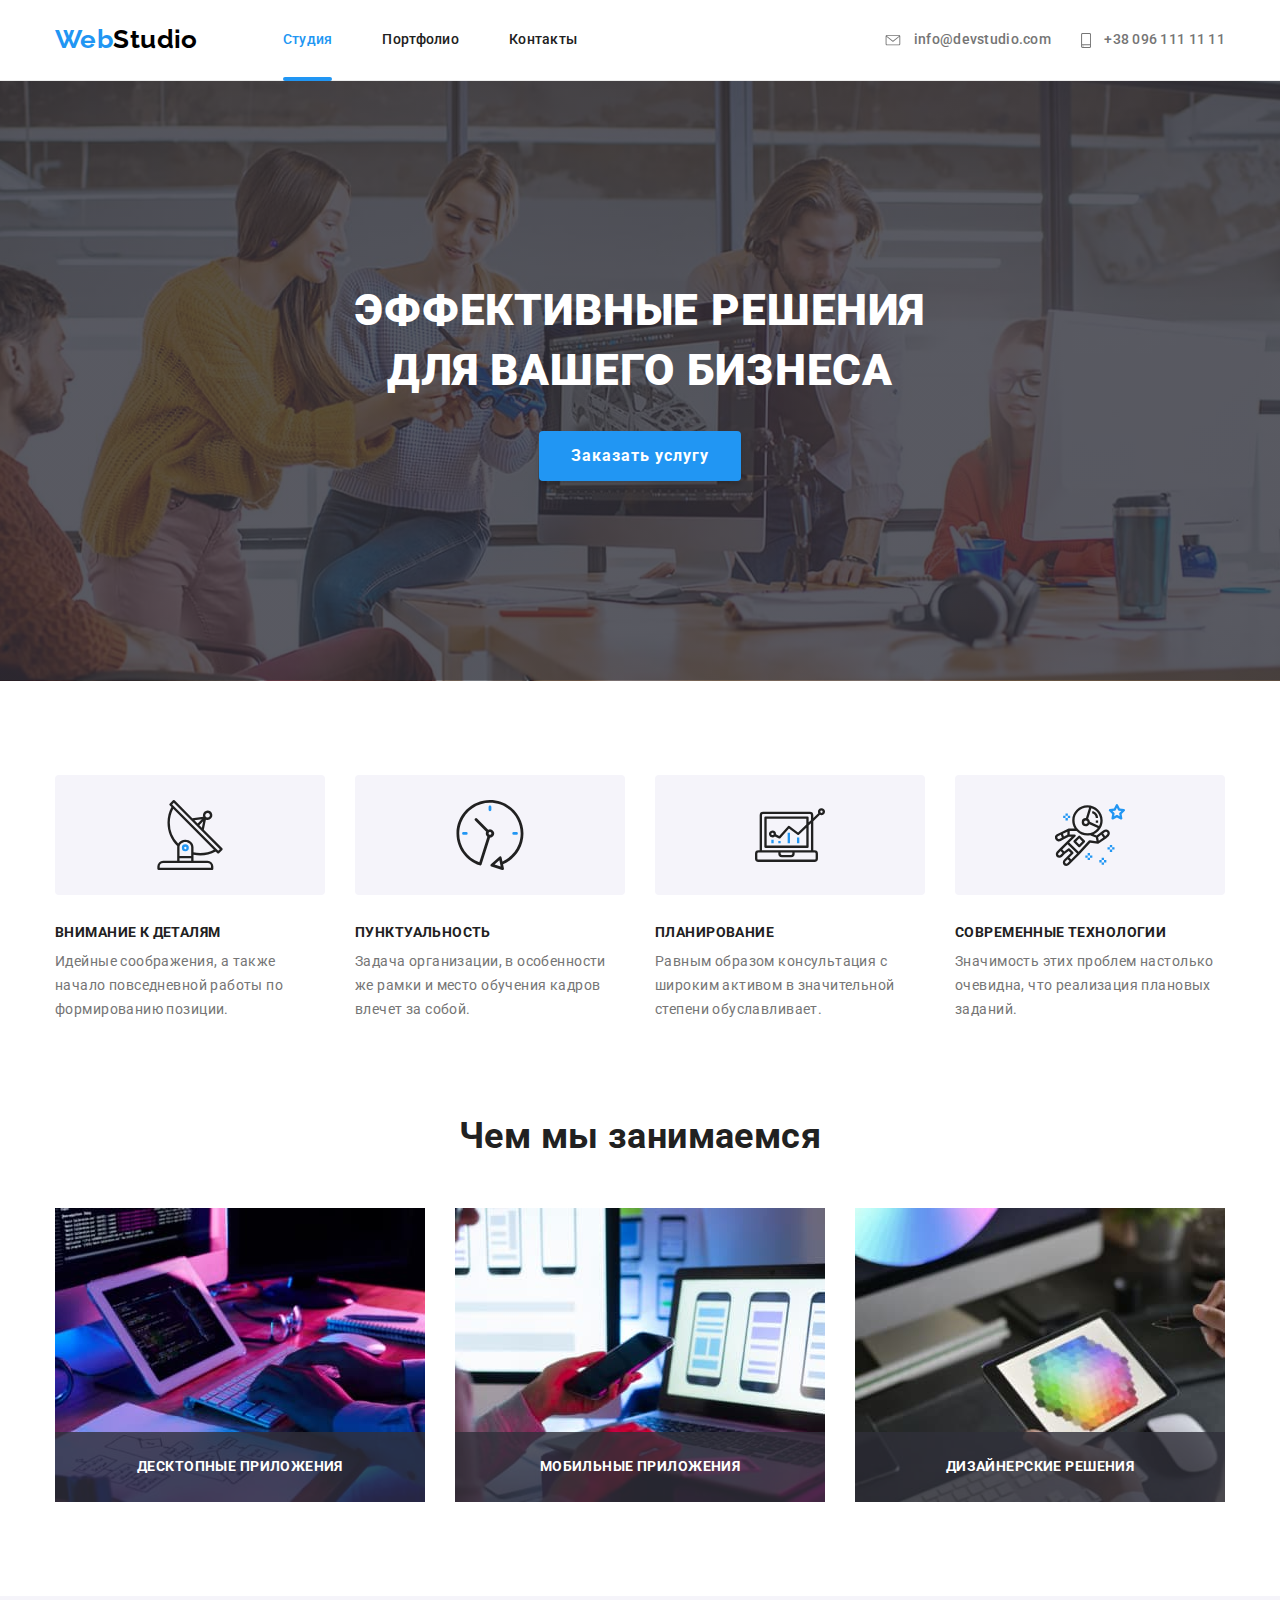
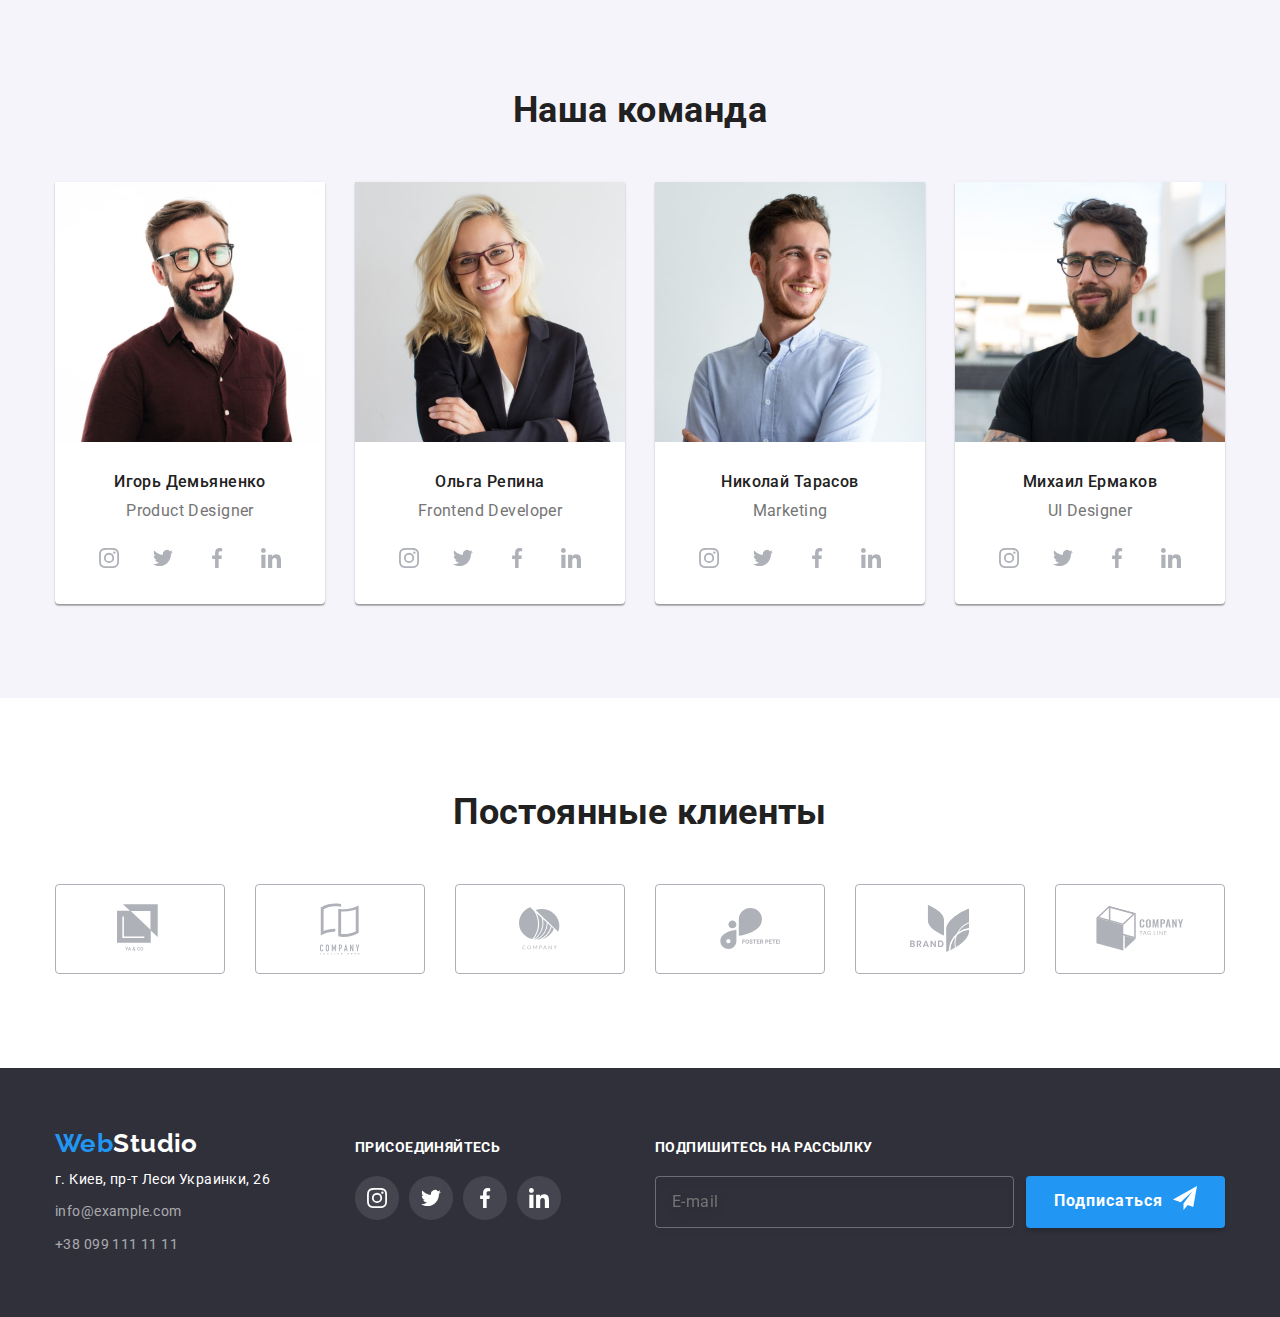
==== commit b4fcd05d: "сделал кастомные стили для чекбокса" ====
--- a/index.html
+++ b/index.html
@@ -525,27 +525,14 @@
             placeholder="Введите текст"
           ></textarea>
         </div>
-        <div class="modal-form-checkbox">
-          <label class="modal-checkbox-text" for="policy">
-            <span class="checkmark"></span>
-            <input
-              class="modal-checkbox-input"
-              type="checkbox"
-              name="policy"
-              id="policy"
-            />
+        <div class="modal-checkbox">
+          <label class="lable">
+            <input class="checkbox" type="checkbox" name="topic" />
+            <span class="checkbox-icon"></span>
             Соглашаюсь с рассылкой и принимаю
-            <a class="policy-link" href="#">Условия договора</a>
+            <a class="checkbox-link" href="#">Условия договора</a>
           </label>
         </div>
-        <!-- <label class="container3"
-          >Соглашаюсь с рассылкой и принимаю<a class="policy-link" href="#"
-            >Условия договора</a
-          >
-          <input type="checkbox" checked="checked" />
-          <span class="checkmark"></span>
-        </label> -->
-
         <button type="submit" class="modal-btn-submit">
           Отправить
         </button>
--- a/css/style.css
+++ b/css/style.css
@@ -537,100 +537,52 @@
   padding-top: 12px;
   padding-bottom: 12px;
   padding-left: 16px;
+  padding-right: 16px;
 
   border: 1px solid rgba(33, 33, 33, 0.2);
   border-radius: 4px;
   resize: none;
 }
-.modal-form-checkbox {
-  /* display: flex;
+.modal-checkbox {
+  margin-bottom: 30px;
+}
+.checkbox {
+  -webkit-appearance: none;
+  -moz-appearance: none;
+  appearance: none;
+
+  position: absolute;
+}
+.lable {
+  display: flex;
   justify-content: center;
   align-items: center;
-  margin-bottom: 30px;
-  min-height: 24px; */
-  display: block;
-  position: relative;
-  /* padding-left: 35px;
-  margin-bottom: 12px; */
-  cursor: pointer;
-  font-size: 22px;
-  -webkit-user-select: none;
-  -moz-user-select: none;
-  -ms-user-select: none;
-  user-select: none;
-}
-.modal-checkbox-input {
-  /* margin-right: 7px; */
-  position: absolute;
-  opacity: 0;
-  cursor: pointer;
-  height: 0;
-  width: 0;
-}
-.modal-checkbox-text .policy-link {
+}
+.checkbox-icon {
+  display: inline-block;
+  width: 16px;
+  height: 15px;
+  border: 2px solid #2a2a2a;
+  border-radius: 2px;
+  margin-right: 7px;
+}
+
+.checkbox:checked + .checkbox-icon {
+  background-origin: border-box;
+  background-image: url(../images/iconcheck-ok.svg);
+  background-size: contain;
+  border-color: transparent;
+}
+.checkbox-link {
+  margin-left: 5px;
   color: var(--accent-color);
   text-decoration: underline;
 }
-/* ======================================== */
-/* .container3 {
-  display: block;
-  position: relative;
-  padding-left: 35px;
-  margin-bottom: 12px;
-  cursor: pointer;
-  font-size: 22px;
-  -webkit-user-select: none;
-  -moz-user-select: none;
-  -ms-user-select: none;
-  user-select: none;
-}
-.container3 input {
-  position: absolute;
-  opacity: 0;
-  cursor: pointer;
-  height: 0;
-  width: 0;
-}
-.checkmark {
-  position: absolute;
-  top: 0;
-  left: 0;
-  height: 25px;
-  width: 25px;
-  background-color: #eee;
-}
-.container3:hover input ~ .checkmark {
-  background-color: #ccc;
-}
-.container3 input:checked ~ .checkmark {
-  background-color: #2196f3;
-}
-.checkmark:after {
-  content: "";
-  position: absolute;
-  display: none;
-}
-.container3 input:checked ~ .checkmark:after {
-  display: block;
-}
-.container3 .checkmark:after {
-  left: 9px;
-  top: 5px;
-  width: 5px;
-  height: 10px;
-  border: solid white;
-  border-width: 0 3px 3px 0;
-  -webkit-transform: rotate(45deg);
-  -ms-transform: rotate(45deg);
-  transform: rotate(45deg);
-}
- */
-/* ================================================= */
 
 .modal-btn-submit {
   margin: auto;
-  padding-top: 8px;
-  padding-bottom: 8px;
+  padding-top: 10px;
+  padding-bottom: 10px;
   padding-left: 55px;
   padding-right: 55px;
 
@@ -645,7 +597,7 @@
   background-color: var(--accent-color);
   box-shadow: 0px 4px 4px rgba(0, 0, 0, 0.15);
   border-radius: 4px;
-  border-color: var(--accent-color);
+  border: 0;
 }
 /* =====ИКОНКИ И ХОВЕРЫ В МОДАЛЬНОМ ОКНЕ===== */
 .button-close-modal .icon-close:hover,
@@ -668,13 +620,13 @@
 .modal-input-text:focus ~ .modal-icon-black {
   fill: var(--accent-color);
 }
-===============
+/* ===============
   Футер
   ==================
   =================================================
   ==================================================
-  */
-  .footer-page {
+   */
+.footer-page {
   padding-top: 60px;
   padding-bottom: 60px;
   color: var(--title-text-white);
@@ -815,7 +767,7 @@
   background: var(--accent-color);
   box-shadow: 0px 4px 4px rgba(0, 0, 0, 0.15);
   border-radius: 4px;
-  border-color: var(--accent-color);
+  border: 0;
 }
 .icon-telegram {
   margin-left: 10px;
